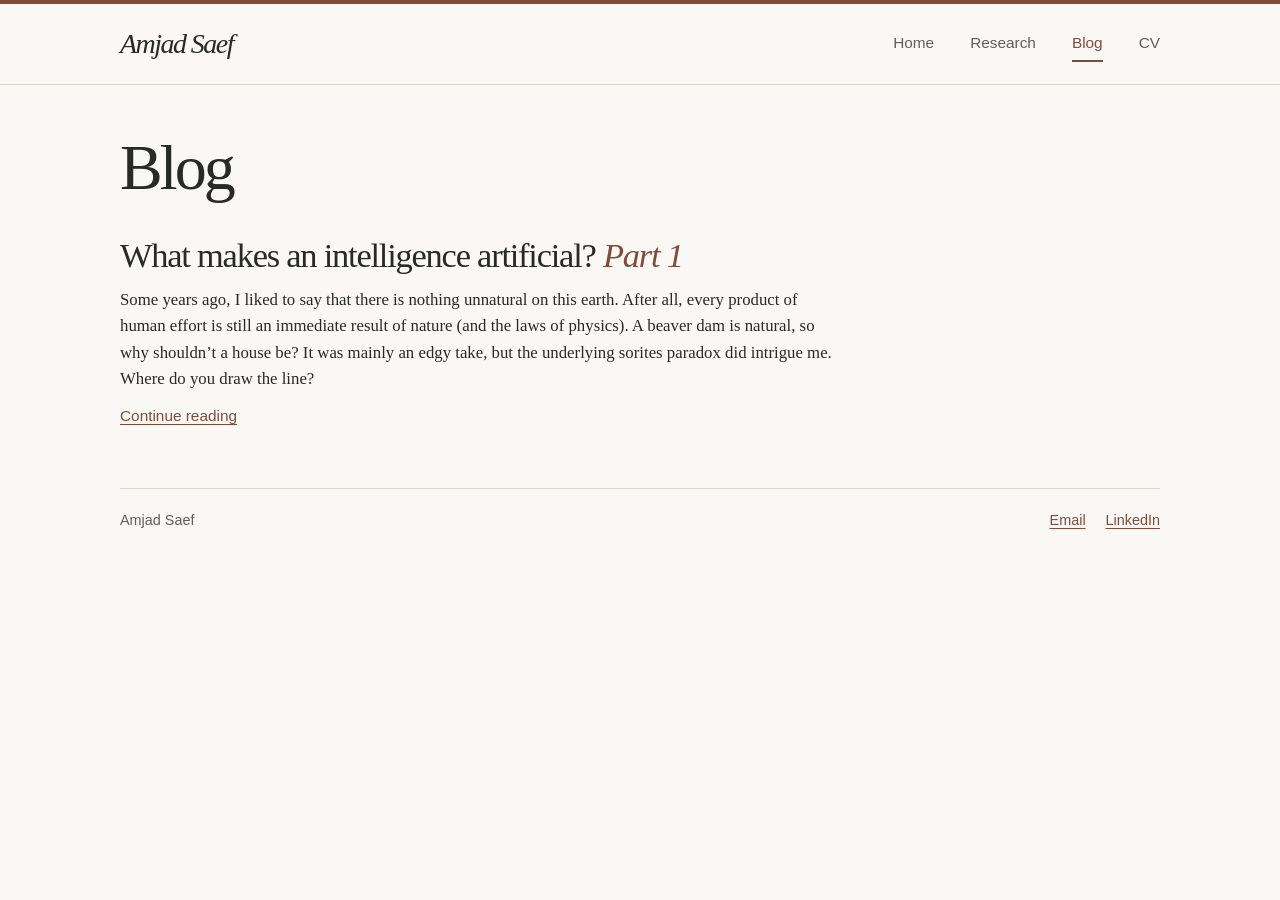
==== docs/blog.html @ 2b6a26a5 "Build personal Quarto site with research, CV and a compact essay preview" ====
<!doctype html>
<html lang="en">
<head>
<meta charset="utf-8">
<meta name="viewport" content="width=device-width, initial-scale=1">
<title>Blog · Amjad Saef</title>
<link rel="stylesheet" href="styles/site.css">


</head>
<body>
<a class="skip" href="#content">Skip to content</a>
<header class="top"><div class="shell bar">
<a class="brand" href="index.html">Amjad Saef</a>
<nav aria-label="Main navigation">
<a href="index.html">Home</a>
<a href="research.html">Research</a>
<a href="blog.html" aria-current="page">Blog</a>
<a href="cv.html">CV</a>
</nav></div></header>
<main id="content" tabindex="-1" class="shell inner">
<h1 id="blog">Blog</h1>
<section class="essay-title post-preview">
<h2 class="essay-title"><a href="posts/what-makes-an-intelligence-artificial-part-1.html">What makes an intelligence artificial? <em>Part 1</em></a></h2>
<p>Some years ago, I liked to say that there is nothing unnatural on this earth. After all, every product of human effort is still an immediate result of nature (and the laws of physics). A beaver dam is natural, so why shouldn’t a house be? It was mainly an edgy take, but the underlying sorites paradox did intrigue me. Where do you draw the line?</p>
<p><a href="posts/what-makes-an-intelligence-artificial-part-1.html#paragraph-two" class="read">Continue reading</a></p>
</section>
</main>
<footer class="shell"><span>Amjad Saef</span><div><a href="mailto:amjad.saef96@gmail.com">Email</a><a href="https://www.linkedin.com/in/amjad-saef-579042386/">LinkedIn</a></div></footer>
</body></html>
---- docs/styles/site.css ----
:root {
  --paper:#f9f8f5;
  --ink:#282a26;
  --accent:#804c39;
  --rule:#d9d3ca;
  --muted:#625e57;
  --serif:Georgia,'Times New Roman',serif;
  --sans:'DM Sans',Arial,sans-serif
}

* {
  box-sizing:border-box
}

body {
  margin:0;
  background:var(--paper);
  color:var(--ink);
  font:1rem/1.55 var(--sans)
}

.shell {
  width:min(100% - 3rem,65rem);
  margin-inline:auto
}

a {
  color:var(--accent);
  text-decoration-thickness:1px;
  text-underline-offset:.22em
}

a:focus-visible {
  outline:2px solid var(--accent);
  outline-offset:5px
}

a:hover {
  text-decoration:underline
}

.top {
  border-block:4px solid var(--accent);
  border-bottom:1px solid var(--rule)
}

.bar,footer,.section-head {
  display:flex;
  align-items:center;
  justify-content:space-between;
  gap:1.5rem
}

.bar {
  min-height:5rem
}

.brand {
  font:italic 1.75rem/1.1 var(--serif);
  letter-spacing:-.055em;
  text-decoration:none;
  color:var(--ink)
}

nav {
  display:flex;
  gap:clamp(1rem,3.2vw,2.25rem)
}

nav a {
  color:var(--muted);
  font-size:.96rem;
  text-decoration:none;
  padding:.35rem 0;
  border-bottom:2px solid transparent
}

nav a[aria-current="page"] {
  border-color:var(--accent);
  color:var(--accent)
}

main {
  outline:none
}

.intro {
  padding:clamp(2rem,4vw,3.6rem) 0;
  display:grid;
  grid-template-columns:minmax(0,43rem) minmax(10rem,13.75rem);
  justify-content:space-between;
  gap:0 2.5rem;
  align-items:start
}

.welcome {
  grid-column:1;
  grid-row:1
}

h1,h2,h3 {
  font-family:var(--serif);
  font-weight:normal;
  text-wrap:balance
}

.welcome h1 {
  font-size:clamp(2.05rem,3.5vw,3.1rem);
  line-height:1.12;
  letter-spacing:-.05em;
  margin:0 0 .8rem
}

.intro p {
  margin:0;
  font-size:1.02rem;
  line-height:1.68
}

.bio {
  grid-row:2;
  grid-column:1;
  padding-top:.85rem
}

.portrait {
  grid-row:1/3;
  grid-column:2;
  width:100%;
  height:auto;
  aspect-ratio:1/1.1;
  object-fit:cover;
  object-position:50% 100%;
  display:block;
  align-self:center
}

.latest {
  border-top:1px solid var(--rule);
  padding:1.1rem 0 2.1rem
}

.section-head {
  margin-bottom:.85rem
}

.section-head h2,.label {
  margin:0;
  font:600 .8rem/1.4 var(--sans);
  color:var(--accent);
  letter-spacing:.13em;
  text-transform:uppercase
}

.secondary {
  font:normal .92rem/1.4 var(--sans);
  color:var(--muted)
}

h2.essay-title {
  font-size:clamp(1.55rem,2.8vw,2.15rem);
  line-height:1.17;
  letter-spacing:-.035em;
  margin:0 0 .7rem;
  max-width:52rem;
  text-wrap:initial
}

h2.essay-title a {
  color:inherit;
  text-decoration:none
}

h2.essay-title a:hover {
  color:var(--accent)
}

h2.essay-title em {
  color:var(--accent);
  white-space:nowrap
}

.prose p {
  max-width:45rem;
  font:normal clamp(1.05rem,1.3vw,1.12rem)/1.58 var(--serif);
  margin:.8rem 0
}

.read {
  font-weight:600
}

footer {
  border-top:1px solid var(--rule);
  padding:1.25rem 0 2rem;
  font-size:.9rem;
  color:var(--muted)
}

footer a {
  margin-left:1.25rem
}

.inner {
  padding:3rem 0
}

.inner>h1 {
  font-size:clamp(2.5rem,5vw,4rem);
  letter-spacing:-.045em;
  line-height:1.1;
  margin:0 0 2rem
}

.inner .section-head {
  border-top:1px solid var(--accent);
  padding-top:1.25rem
}

.inner h2:not(.essay-title) {
  font-size:1.6rem;
  margin:2rem 0 .6rem
}

.entry {
  border-top:1px solid var(--rule);
  padding:1rem 0;
  max-width:48rem
}

.entry h3 {
  font-size:1.28rem;
  line-height:1.35;
  margin:.15rem 0
}

.entry p {
  margin:.2rem 0
}

.prose p {
  font-size:1.25rem
}

#paragraph-two {
  scroll-margin-top:2rem;
}

.skip {
  position:absolute;
  left:-200vw
}

.skip:focus {
  left:1rem;
  top:.3rem;
  background:white;
  z-index:2
}

@media(max-width:680px) {
  .shell {
    width:calc(100% - 2.5rem)
  }
  .bar {
    min-height:4.5rem;
    gap:.75rem
  }
  .brand {
    font-size:1.4rem
  }
  nav {
    gap:.8rem
  }
  nav a {
    font-size:.89rem
  }
  .intro {
    display:block
  }
  .portrait {
    width:8rem;
    aspect-ratio:1/1;
    margin:1.2rem 0 0
  }
  .bio {
    padding-top:.95rem
  }
  .latest {
    padding-top:1rem
  }
  .section-head {
    margin-bottom:1.1rem
  }
  h2.essay-title {
    font-size:clamp(1.5rem,5.8vw,1.85rem)
  }
  .inner {
    padding:2rem 0
  }
}

@media(max-width:370px) {
  .shell {
    width:calc(100% - 2rem)
  }
  nav {
    gap:.6rem
  }
  .bar {
    flex-wrap:wrap;
    padding:.7rem 0
  }
}

.post-preview {
  max-width:46rem
}

.post-preview+.post-preview {
  margin-top:2rem;
  padding-top:1.5rem;
  border-top:1px solid var(--rule)
}

.post-preview p {
  max-width:45rem;
  font:normal clamp(1.05rem,1.3vw,1.12rem)/1.58 var(--serif);
  margin:.65rem 0
}

.post-preview .read {
  font:500 .96rem var(--sans)
}

.post-preview .date {
  color:var(--muted);
  font:normal .9rem var(--sans)
}

.prose {
  padding-top:.2rem
}

.story {
  max-width:48rem
}

.story h1 {
  font-size:clamp(2rem,3.8vw,3.05rem);
  line-height:1.12;
  letter-spacing:-.04em
}

.story:has(#paragraph-two:target) {
  padding-bottom:65vh
}
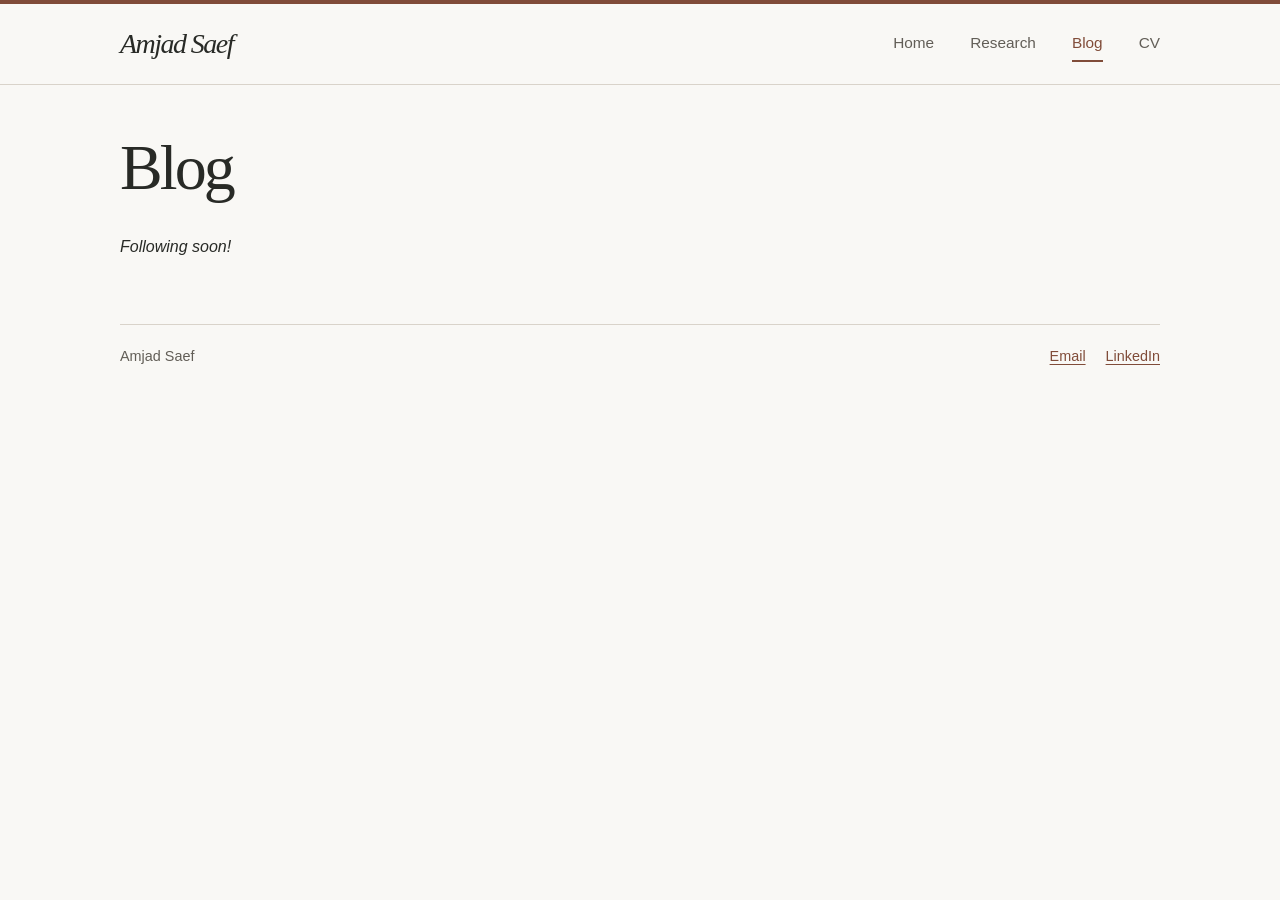
==== commit 2be2b7a6: "Keep unpublished essays in drafts and show an italic placeholder" ====
--- a/docs/blog.html
+++ b/docs/blog.html
@@ -20,11 +20,7 @@
 </nav></div></header>
 <main id="content" tabindex="-1" class="shell inner">
 <h1 id="blog">Blog</h1>
-<section class="essay-title post-preview">
-<h2 class="essay-title"><a href="posts/what-makes-an-intelligence-artificial-part-1.html">What makes an intelligence artificial? <em>Part 1</em></a></h2>
-<p>Some years ago, I liked to say that there is nothing unnatural on this earth. After all, every product of human effort is still an immediate result of nature (and the laws of physics). A beaver dam is natural, so why shouldn’t a house be? It was mainly an edgy take, but the underlying sorites paradox did intrigue me. Where do you draw the line?</p>
-<p><a href="posts/what-makes-an-intelligence-artificial-part-1.html#paragraph-two" class="read">Continue reading</a></p>
-</section>
+<p><em>Following soon!</em></p>
 </main>
 <footer class="shell"><span>Amjad Saef</span><div><a href="mailto:amjad.saef96@gmail.com">Email</a><a href="https://www.linkedin.com/in/amjad-saef-579042386/">LinkedIn</a></div></footer>
 </body></html>
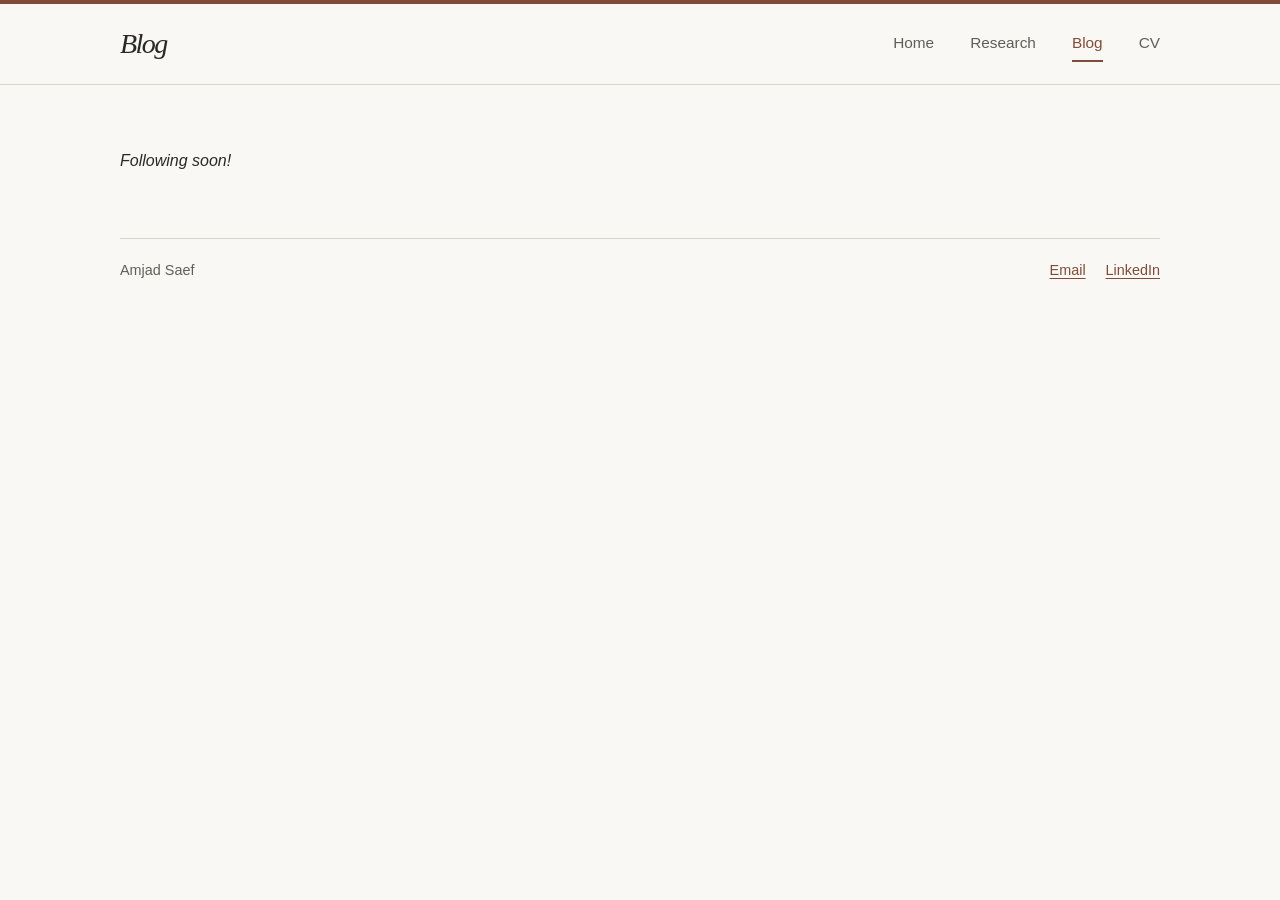
==== commit cd7849aa: "Move section headings into the italic header label" ====
--- a/docs/blog.html
+++ b/docs/blog.html
@@ -3,7 +3,7 @@
 <head>
 <meta charset="utf-8">
 <meta name="viewport" content="width=device-width, initial-scale=1">
-<title>Blog · Amjad Saef</title>
+<title>Blog</title>
 <link rel="stylesheet" href="styles/site.css">
 
 
@@ -11,7 +11,7 @@
 <body>
 <a class="skip" href="#content">Skip to content</a>
 <header class="top"><div class="shell bar">
-<a class="brand" href="index.html">Amjad Saef</a>
+<h1 class="page-label" id="blog">Blog</h1>
 <nav aria-label="Main navigation">
 <a href="index.html">Home</a>
 <a href="research.html">Research</a>
@@ -19,8 +19,7 @@
 <a href="cv.html">CV</a>
 </nav></div></header>
 <main id="content" tabindex="-1" class="shell inner">
-<h1 id="blog">Blog</h1>
 <p><em>Following soon!</em></p>
 </main>
-<footer class="shell"><span>Amjad Saef</span><div><a href="mailto:amjad.saef96@gmail.com">Email</a><a href="https://www.linkedin.com/in/amjad-saef-579042386/">LinkedIn</a></div></footer>
+<footer class="shell"><span>Amjad Saef</span><div><a href="mailto:amjad@scrg.io">Email</a><a href="https://www.linkedin.com/in/amjad-saef-579042386/">LinkedIn</a></div></footer>
 </body></html>
--- a/docs/styles/site.css
+++ b/docs/styles/site.css
@@ -55,10 +55,10 @@
   min-height:5rem
 }
 
-.brand {
+.page-label {
+  margin:0;
   font:italic 1.75rem/1.1 var(--serif);
   letter-spacing:-.055em;
-  text-decoration:none;
   color:var(--ink)
 }
 
@@ -102,13 +102,6 @@
   font-family:var(--serif);
   font-weight:normal;
   text-wrap:balance
-}
-
-.welcome h1 {
-  font-size:clamp(2.05rem,3.5vw,3.1rem);
-  line-height:1.12;
-  letter-spacing:-.05em;
-  margin:0 0 .8rem
 }
 
 .intro p {
@@ -205,13 +198,6 @@
   padding:3rem 0
 }
 
-.inner>h1 {
-  font-size:clamp(2.5rem,5vw,4rem);
-  letter-spacing:-.045em;
-  line-height:1.1;
-  margin:0 0 2rem
-}
-
 .inner .section-head {
   border-top:1px solid var(--accent);
   padding-top:1.25rem
@@ -266,7 +252,7 @@
     min-height:4.5rem;
     gap:.75rem
   }
-  .brand {
+  .page-label {
     font-size:1.4rem
   }
   nav {
